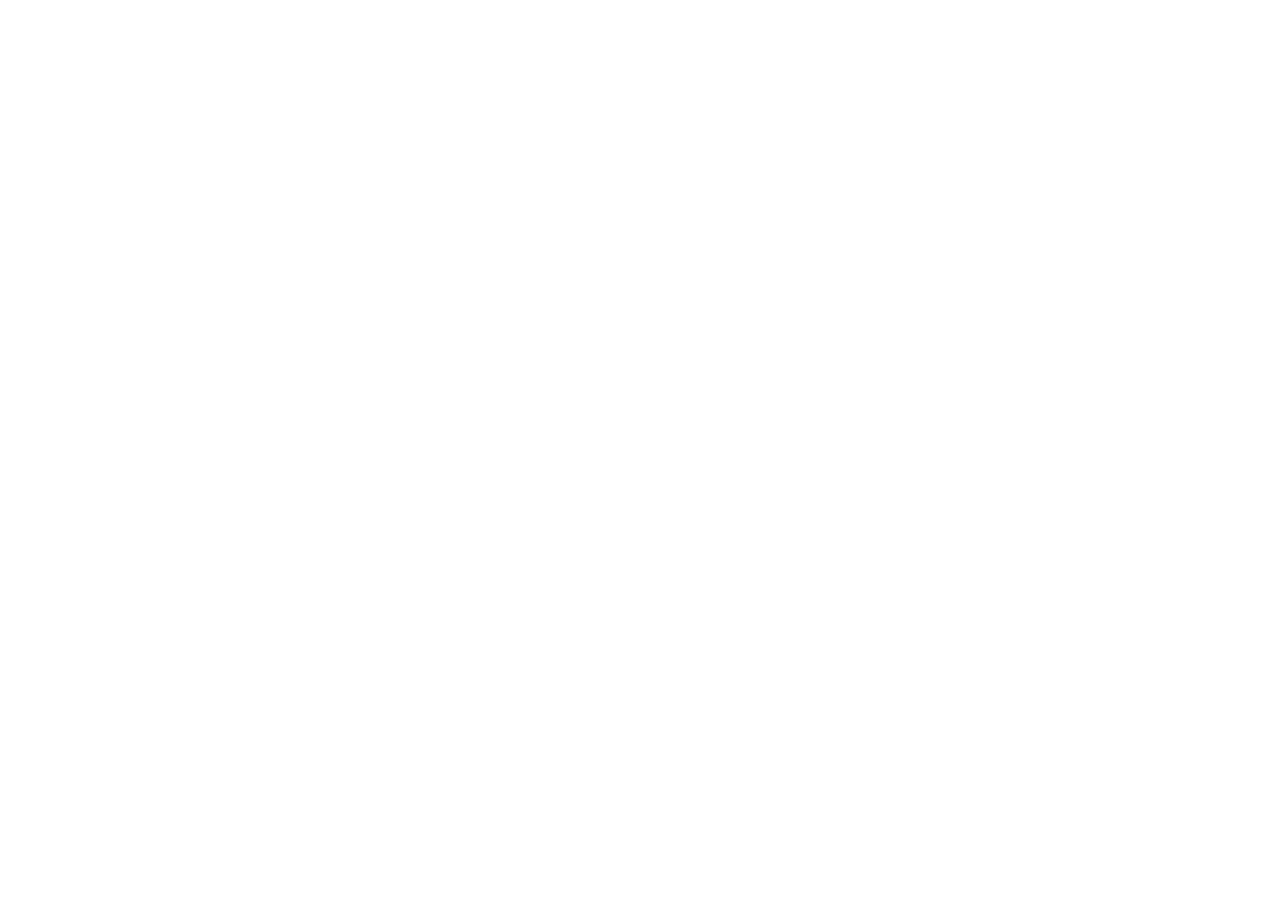
==== index.html @ 5dfa5dc6 "first" ====
<!DOCTYPE html>
<html lang="en">

<head>
    <meta charset="UTF-8">
    <meta name="viewport" content="width=device-width, initial-scale=1.0">
    <title>Document</title>
</head>

<body>

</body>

</html>
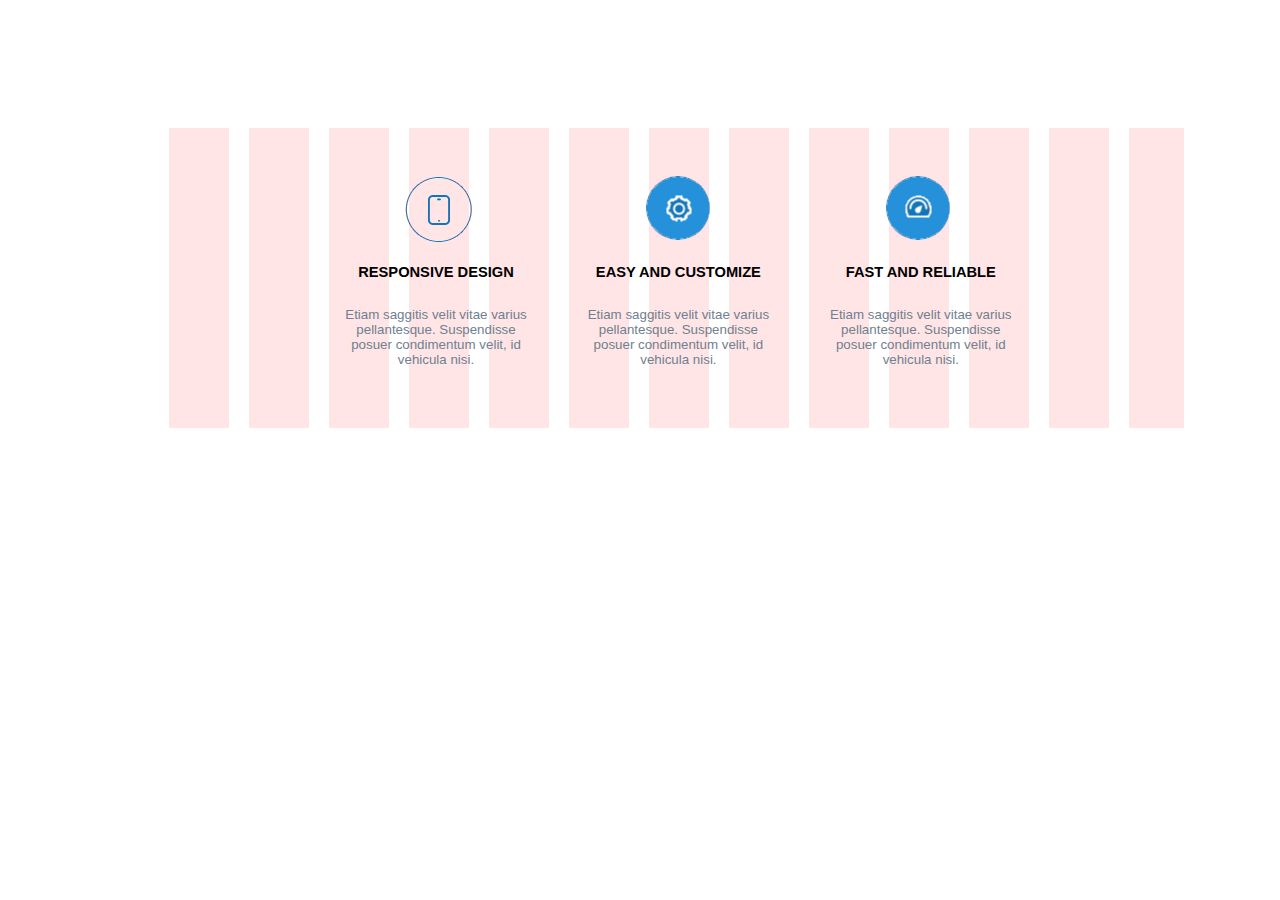
==== commit 50031662: "rename files" ====
--- a/index.html
+++ b/index.html
@@ -4,10 +4,52 @@
 <head>
     <meta charset="UTF-8">
     <meta name="viewport" content="width=device-width, initial-scale=1.0">
-    <title>Document</title>
+    <link rel="stylesheet" href="/style.css" />
+    <title>Сайт 2</title>
 </head>
 
 <body>
+    <div>
+        <div class="background_image">
+            <section id="upperimg">
+                <div class="img1">
+                </div>
+                <div class="img2">
+                </div>
+                <div class="img3">
+                </div>
+            </section>
+            <br />
+            <br />
+
+            <span id="downtext">
+                <div class="sect1">
+                    <div class="text2">RESPONSIVE DESIGN</div>
+                    <div class="text1">Etiam saggitis velit vitae varius pellantesque.
+                        Suspendisse
+                        posuer condimentum velit, id
+                        vehicula nisi.
+                    </div>
+                </div>
+
+                <div class="sect2">
+                    <div class="text2">EASY AND CUSTOMIZE</div>
+                    <div class="text1">Etiam saggitis velit vitae varius pellantesque. Suspendisse posuer condimentum
+                        velit, id
+                        vehicula nisi.
+                    </div>
+                </div>
+
+                <div class="sect3">
+                    <div class="text2">FAST AND RELIABLE</div>
+                    <div class="text1">Etiam saggitis velit vitae varius pellantesque. Suspendisse posuer condimentum
+                        velit, id
+                        vehicula nisi.
+                    </div>
+                </div>
+            </span>
+        </div>
+    </div>
 
 </body>
 
--- a/style.css
+++ b/style.css
@@ -0,0 +1,103 @@
+.background_image {
+    background-image: url(/imges/background-main.png);
+    background-repeat: no-repeat;
+    height: 300px;
+    width: 1240px;
+    margin-top: 8em;
+    margin-left: -4em;
+}
+span>div {
+    display: inline-block;
+}
+
+.sect1 {
+    width: 200px;
+    height: 400px;
+    margin-left: 24.5em;
+
+}
+
+.sect2 {
+    width: 200px;
+    height: 400px;
+    margin-left: 2.4em;
+    margin-right: 2.4em;
+}
+
+.sect3 {
+    width: 200px;
+    height: 400px;
+}
+
+.text1 {
+    font-size: 10pt;
+    text-align: center;
+    color: slategray;
+    display: inline-table;
+    margin-top: 2em;
+    font-family: Arial, Helvetica, sans-serif;
+    font-weight: lighter;
+}
+
+.text2 {
+    text-align: center;
+    font-family: Arial, Helvetica, sans-serif;
+    font-weight: 550;
+    font-size: 11pt;
+    }
+
+#upperimg {
+    display: inline-flex;
+    margin-top: 3em;
+}
+
+.img1 {
+    background-image: url(/imges/tab.png);
+    height: 66px;
+    width: 67px;
+    background-repeat: no-repeat;
+    background-position: center;
+    margin-left: 28.8em;
+}
+
+.img1:hover {
+    border-radius: 33px;
+    background-color: #d6dbff;
+}
+
+.img2 {
+    background-image: url(/imges/setting.png);
+    height: 64px;
+    width: 64px;
+    background-repeat: no-repeat;
+    background-position: center;
+    margin-left: 10.9em;
+    margin-right: 11.0em;
+    border-radius: 35px;
+    background-color: #2491da;
+}
+
+.img2:hover {
+    border-radius: 35px;
+    background-color: #0178c7d3;
+}
+
+.img3 {
+    background-image: url(/imges/dashboard.png);
+    height: 64px;
+    width: 64px;
+    background-repeat: no-repeat;
+    background-position: center;
+    border-radius: 35px;
+    overflow: hidden;
+    background-color: #2491da;
+    }
+
+.img3:hover {
+    border-radius: 34px;
+    background-color: #0178c7d3;
+}
+
+#sect1 #sect2 #sect3 {
+    display: inline-flexbox;
+}
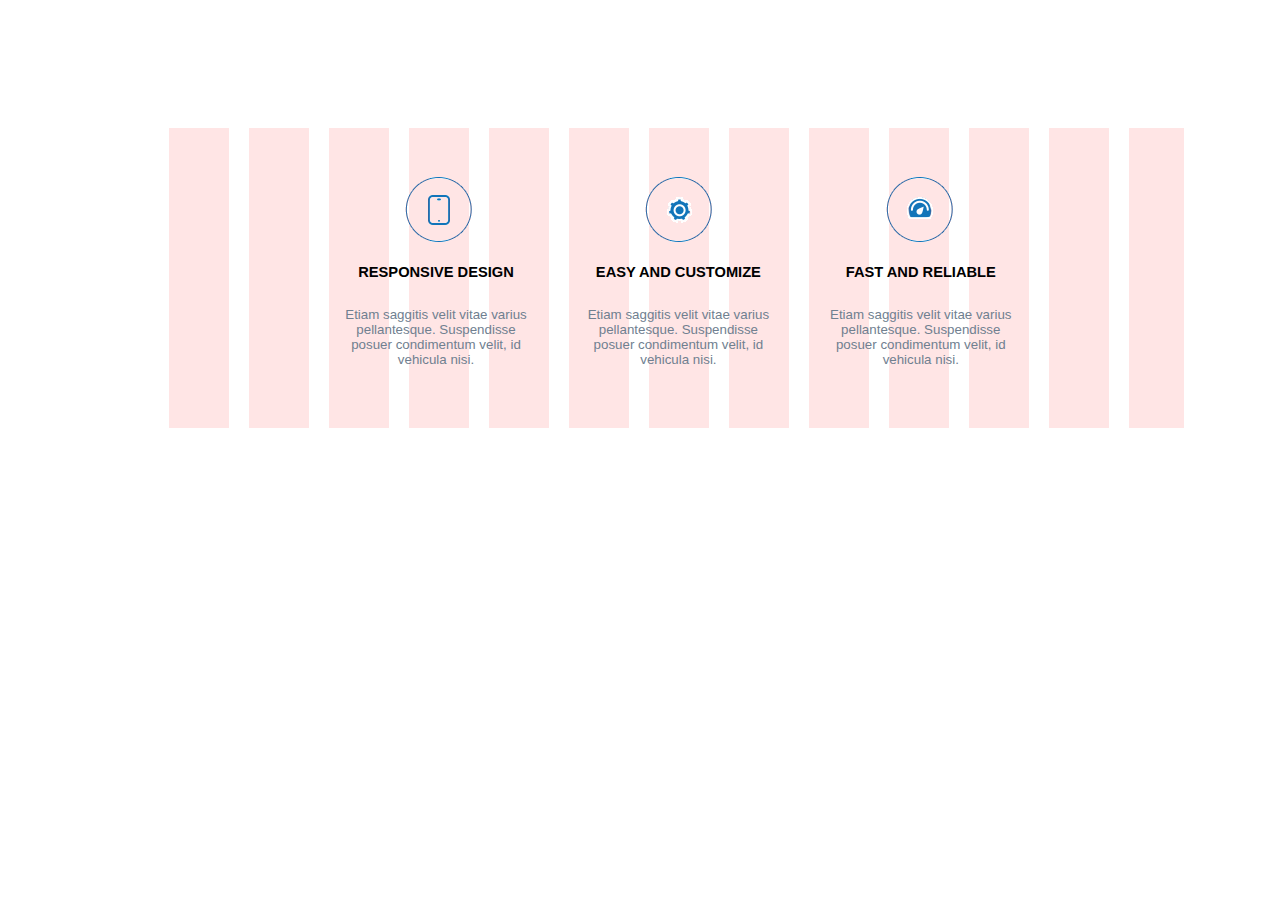
==== commit 1100ad7a: "some changes" ====
--- a/index.html
+++ b/index.html
@@ -4,7 +4,7 @@
 <head>
     <meta charset="UTF-8">
     <meta name="viewport" content="width=device-width, initial-scale=1.0">
-    <link rel="stylesheet" href="/style.css" />
+    <link rel="stylesheet" href="/css/main.css" />
     <title>Сайт 2</title>
 </head>
 
--- a/css/main.css
+++ b/css/main.css
@@ -0,0 +1,101 @@
+.background_image {
+    background-image: url(https://andrey1303110.github.io/beetroot-css2/imges/background-main.png);
+    background-repeat: no-repeat;
+    height: 300px;
+    width: 1240px;
+    margin-top: 8em;
+    margin-left: -4em;
+}
+span>div {
+    display: inline-block;
+}
+
+.sect1 {
+    width: 200px;
+    height: 400px;
+    margin-left: 24.5em;
+
+}
+
+.sect2 {
+    width: 200px;
+    height: 400px;
+    margin-left: 2.4em;
+    margin-right: 2.4em;
+}
+
+.sect3 {
+    width: 200px;
+    height: 400px;
+}
+
+.text1 {
+    font-size: 10pt;
+    text-align: center;
+    color: slategray;
+    display: inline-table;
+    margin-top: 2em;
+    font-family: Arial, Helvetica, sans-serif;
+    font-weight: lighter;
+}
+
+.text2 {
+    text-align: center;
+    font-family: Arial, Helvetica, sans-serif;
+    font-weight: 550;
+    font-size: 11pt;
+    }
+
+#upperimg {
+    display: inline-flex;
+    margin-top: 3em;
+}
+
+.img1 {
+    background-image: url(https://andrey1303110.github.io/beetroot-css2/imges/tab.png);
+    height: 66px;
+    width: 67px;
+    background-repeat: no-repeat;
+    background-position: center;
+    margin-left: 28.8em;
+}
+
+.img1:hover {
+    border-radius: 33px;
+    background-color: #0178c7a4;
+}
+
+.img2 {
+    background-image: url(https://andrey1303110.github.io/beetroot-css2/imges/setting.png);
+    height: 67px;
+    width: 67px;
+    background-repeat: no-repeat;
+    background-position: center;
+    margin-left: 10.8em;
+    margin-right: 10.9em;
+    border-radius: 50% 5px solid #0178c7a4;
+}
+
+.img2:hover {
+    border-radius: 50%;
+    background-color: #0178c7a4;
+}
+
+.img3 {
+    background-image: url(https://andrey1303110.github.io/beetroot-css2/imges/dashboard.png);
+    height: 67px;
+    width: 67px;
+    background-repeat: no-repeat;
+    background-position: center;
+    border-radius: 50% 5px solid #0178c7a4;
+    overflow: hidden;
+    }
+
+.img3:hover {
+    border-radius: 50%;
+    background-color: #0178c7a4;
+}
+
+#sect1 #sect2 #sect3 {
+    display: inline-flexbox;
+}
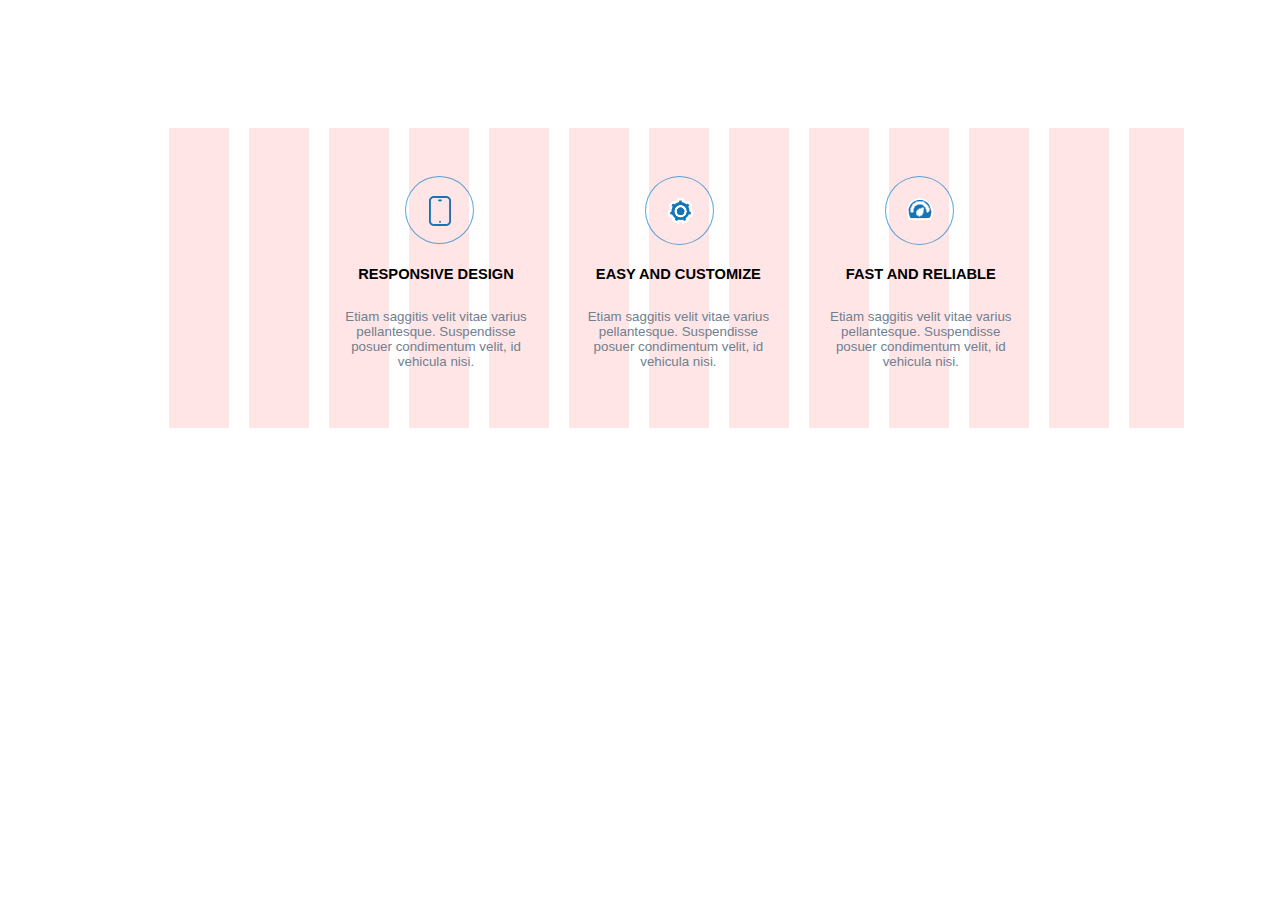
==== commit b1291a6b: "change images" ====
--- a/index.html
+++ b/index.html
@@ -4,7 +4,7 @@
 <head>
     <meta charset="UTF-8">
     <meta name="viewport" content="width=device-width, initial-scale=1.0">
-    <link rel="stylesheet" href="/css/main.css" />
+    <link rel="stylesheet" href="css/main.css" />
     <title>Сайт 2</title>
 </head>
 
--- a/css/main.css
+++ b/css/main.css
@@ -52,28 +52,33 @@
 }
 
 .img1 {
-    background-image: url(https://andrey1303110.github.io/beetroot-css2/imges/tab.png);
+    background-image: url(/imges/tab.png);
     height: 66px;
     width: 67px;
     background-repeat: no-repeat;
     background-position: center;
-    margin-left: 28.8em;
+    margin-left: 28.79em;
+    border-radius: 50%;
+    border: 1px solid #0178c7a4;
 }
 
 .img1:hover {
-    border-radius: 33px;
+    border-radius: 50%;
+    border: 1px solid #0178c7a4;
     background-color: #0178c7a4;
+    
 }
 
 .img2 {
-    background-image: url(https://andrey1303110.github.io/beetroot-css2/imges/setting.png);
+    background-image: url(/imges/setting.png);
     height: 67px;
     width: 67px;
     background-repeat: no-repeat;
     background-position: center;
-    margin-left: 10.8em;
-    margin-right: 10.9em;
-    border-radius: 50% 5px solid #0178c7a4;
+    margin-left: 10.7em;
+    margin-right: 10.7em;
+    border-radius: 50%;
+    border: 1px solid #0178c7a4;
 }
 
 .img2:hover {
@@ -82,13 +87,14 @@
 }
 
 .img3 {
-    background-image: url(https://andrey1303110.github.io/beetroot-css2/imges/dashboard.png);
+    background-image: url(/imges/dashboard.png);
     height: 67px;
     width: 67px;
     background-repeat: no-repeat;
     background-position: center;
     border-radius: 50% 5px solid #0178c7a4;
-    overflow: hidden;
+    border-radius: 50%;
+    border: 1px solid #0178c7a4;
     }
 
 .img3:hover {
